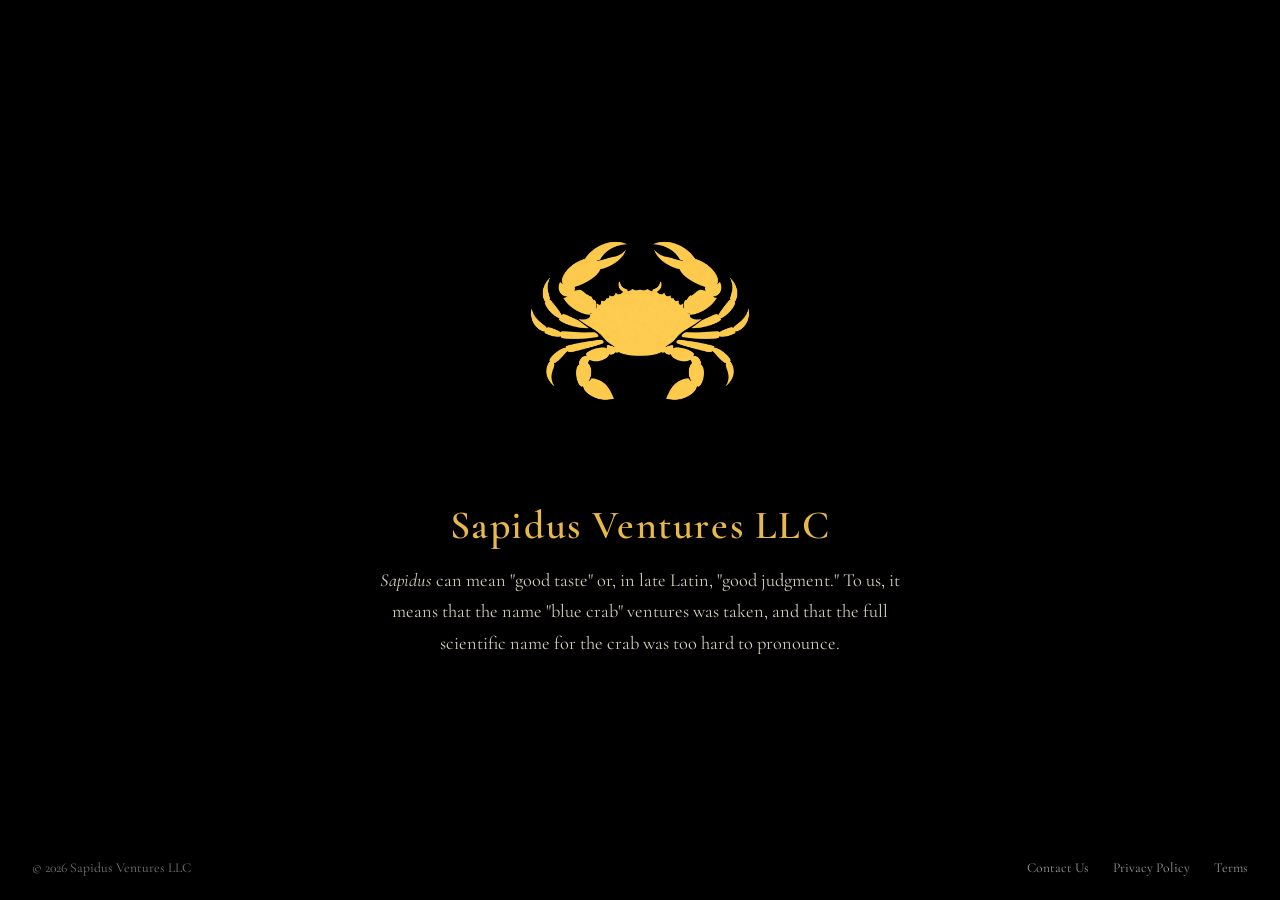
==== index.html @ 8a9a3f36 "Initial site for Sapidus Ventures LLC Static site with homepage, contact form (Formspree), and place" ====
<!DOCTYPE html>
<html lang="en">
<head>
    <meta charset="UTF-8">
    <meta name="viewport" content="width=device-width, initial-scale=1.0">
    <title>Sapidus Ventures LLC</title>
    <meta name="description" content="Sapidus Ventures LLC">
    <meta property="og:title" content="Sapidus Ventures LLC">
    <meta property="og:description" content="Sapidus Ventures LLC">
    <meta property="og:image" content="Sapidus_Logo.png">
    <meta property="og:type" content="website">
    <meta property="og:url" content="https://sapidusventures.com">
    <link rel="icon" type="image/png" href="Sapidus_Logo.png">
    <link rel="preconnect" href="https://fonts.googleapis.com">
    <link rel="preconnect" href="https://fonts.gstatic.com" crossorigin>
    <link href="https://fonts.googleapis.com/css2?family=Cormorant+Garamond:ital,wght@0,400;0,600;1,400&display=swap" rel="stylesheet">
    <link rel="stylesheet" href="style.css">
</head>
<body>
    <main>
        <a href="recipe.html"><img src="Sapidus_Logo.png" alt="Sapidus Ventures LLC logo" class="logo"></a>
        <h1>Sapidus Ventures LLC</h1>
        <p class="tagline">
            <em>Sapidus</em> can mean "good taste" or, in late Latin, "good judgment."
            To us, it means that the name "blue crab" ventures was taken, and that the
            full scientific name for the crab was too hard to pronounce.
        </p>
    </main>
    <footer>
        <span class="footer-left">&copy; 2026 Sapidus Ventures LLC</span>
        <span class="footer-right">
            <a href="contact.html">Contact Us</a>
            <a href="privacy.html">Privacy Policy</a>
            <a href="terms.html">Terms</a>
        </span>
    </footer>
</body>
</html>
---- style.css ----
* {
    margin: 0;
    padding: 0;
    box-sizing: border-box;
}

body {
    background-color: #000;
    color: #D4CDBC;
    font-family: 'Cormorant Garamond', 'Georgia', serif;
    min-height: 100vh;
    display: flex;
    flex-direction: column;
    align-items: center;
}

main {
    flex: 1;
    display: flex;
    flex-direction: column;
    align-items: center;
    justify-content: center;
    text-align: center;
    max-width: 600px;
    padding: 3rem 1.5rem 2rem;
}

.logo {
    width: 280px;
    height: auto;
    margin-bottom: 1.5rem;
}

.logo-small {
    width: 120px;
}

h1 {
    color: #E8B84B;
    font-size: 2.5rem;
    font-weight: 600;
    letter-spacing: 0.04em;
    margin-bottom: 1rem;
}

.tagline {
    font-size: 1.15rem;
    line-height: 1.7;
    max-width: 520px;
    margin: 0 auto;
}

/* Contact form */
.contact-form {
    display: flex;
    flex-direction: column;
    gap: 0.75rem;
    max-width: 400px;
    width: 100%;
    margin-top: 1.5rem;
}

.contact-form input,
.contact-form textarea {
    background: #111;
    border: 1px solid #333;
    color: #D4CDBC;
    font-family: 'Cormorant Garamond', 'Georgia', serif;
    font-size: 1rem;
    padding: 0.65rem 0.85rem;
    border-radius: 4px;
}

.contact-form input::placeholder,
.contact-form textarea::placeholder {
    color: #777;
}

.contact-form input:focus,
.contact-form textarea:focus {
    outline: none;
    border-color: #E8B84B;
}

.contact-form button {
    background: #E8B84B;
    color: #000;
    font-family: 'Cormorant Garamond', 'Georgia', serif;
    font-size: 1.1rem;
    font-weight: 600;
    padding: 0.6rem;
    border: none;
    border-radius: 4px;
    cursor: pointer;
    letter-spacing: 0.03em;
}

.contact-form button:hover {
    background: #d4a63d;
}

/* Footer */
footer {
    width: 100%;
    display: flex;
    justify-content: space-between;
    align-items: center;
    padding: 1.5rem 2rem;
    font-size: 0.85rem;
}

.footer-left {
    color: #777;
}

.footer-right {
    display: flex;
    gap: 1.5rem;
}

footer a {
    color: #999;
    text-decoration: none;
}

footer a:hover {
    color: #E8B84B;
}

@media (max-width: 480px) {
    .logo {
        width: 200px;
    }

    .logo-small {
        width: 80px;
    }

    h1 {
        font-size: 1.8rem;
    }

    .tagline {
        font-size: 1rem;
    }

    footer {
        flex-direction: column;
        gap: 0.75rem;
        text-align: center;
    }
}
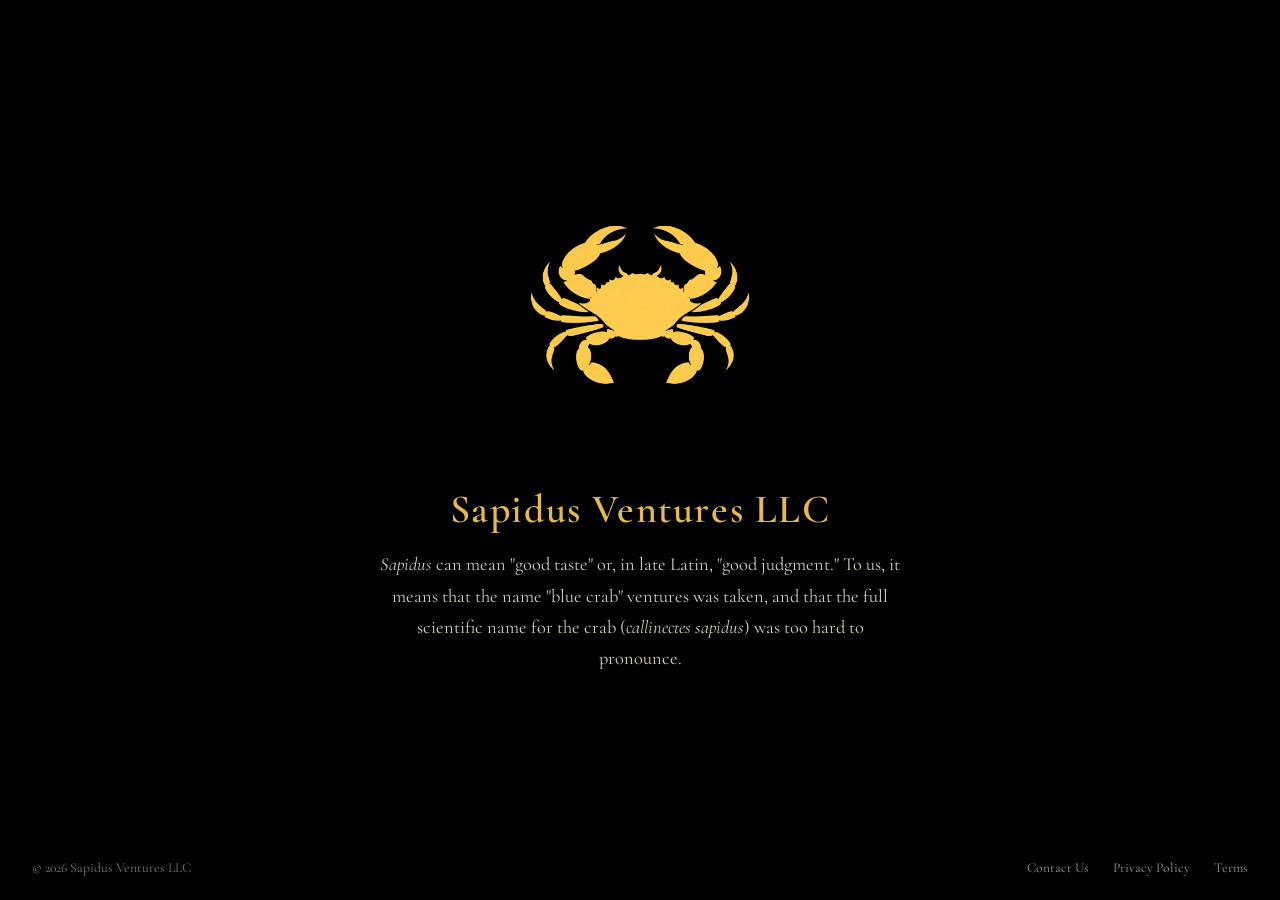
==== commit 37c12ad9: "Add italicized scientific name (callinectes sapidus) to homepage text Co-Authored-By: Claude Opus 4." ====
--- a/index.html
+++ b/index.html
@@ -23,7 +23,7 @@
         <p class="tagline">
             <em>Sapidus</em> can mean "good taste" or, in late Latin, "good judgment."
             To us, it means that the name "blue crab" ventures was taken, and that the
-            full scientific name for the crab was too hard to pronounce.
+            full scientific name for the crab (<em>callinectes sapidus</em>) was too hard to pronounce.
         </p>
     </main>
     <footer>
--- a/style.css
+++ b/style.css
@@ -99,6 +99,79 @@
     background: #d4a63d;
 }
 
+/* Recipe page */
+h2 {
+    color: #E8B84B;
+    font-size: 1.6rem;
+    font-weight: 600;
+    margin-top: 1.5rem;
+    margin-bottom: 0.75rem;
+}
+
+.recipe-list {
+    list-style: none;
+    text-align: left;
+    line-height: 1.9;
+    font-size: 1.05rem;
+}
+
+.recipe-list li::before {
+    content: "\2022";
+    color: #E8B84B;
+    margin-right: 0.5rem;
+}
+
+.recipe-directions {
+    text-align: left;
+    font-size: 1.05rem;
+    line-height: 1.8;
+    margin-bottom: 1rem;
+}
+
+/* Legal pages */
+.legal-date {
+    font-size: 0.95rem;
+    color: #999;
+    margin-bottom: 1.5rem;
+}
+
+.legal-disclaimer {
+    text-align: left;
+    max-width: 540px;
+    font-size: 0.95rem;
+    line-height: 1.6;
+    color: #999;
+    border-left: 3px solid #E8B84B;
+    padding-left: 1rem;
+    margin-bottom: 1.5rem;
+}
+
+.legal-text {
+    text-align: left;
+    max-width: 540px;
+}
+
+.legal-text h2 {
+    font-size: 1.3rem;
+    margin-top: 1.25rem;
+    margin-bottom: 0.4rem;
+}
+
+.legal-text p {
+    font-size: 1rem;
+    line-height: 1.7;
+    margin-bottom: 0.5rem;
+}
+
+.legal-text a {
+    color: #E8B84B;
+    text-decoration: none;
+}
+
+.legal-text a:hover {
+    text-decoration: underline;
+}
+
 /* Footer */
 footer {
     width: 100%;
